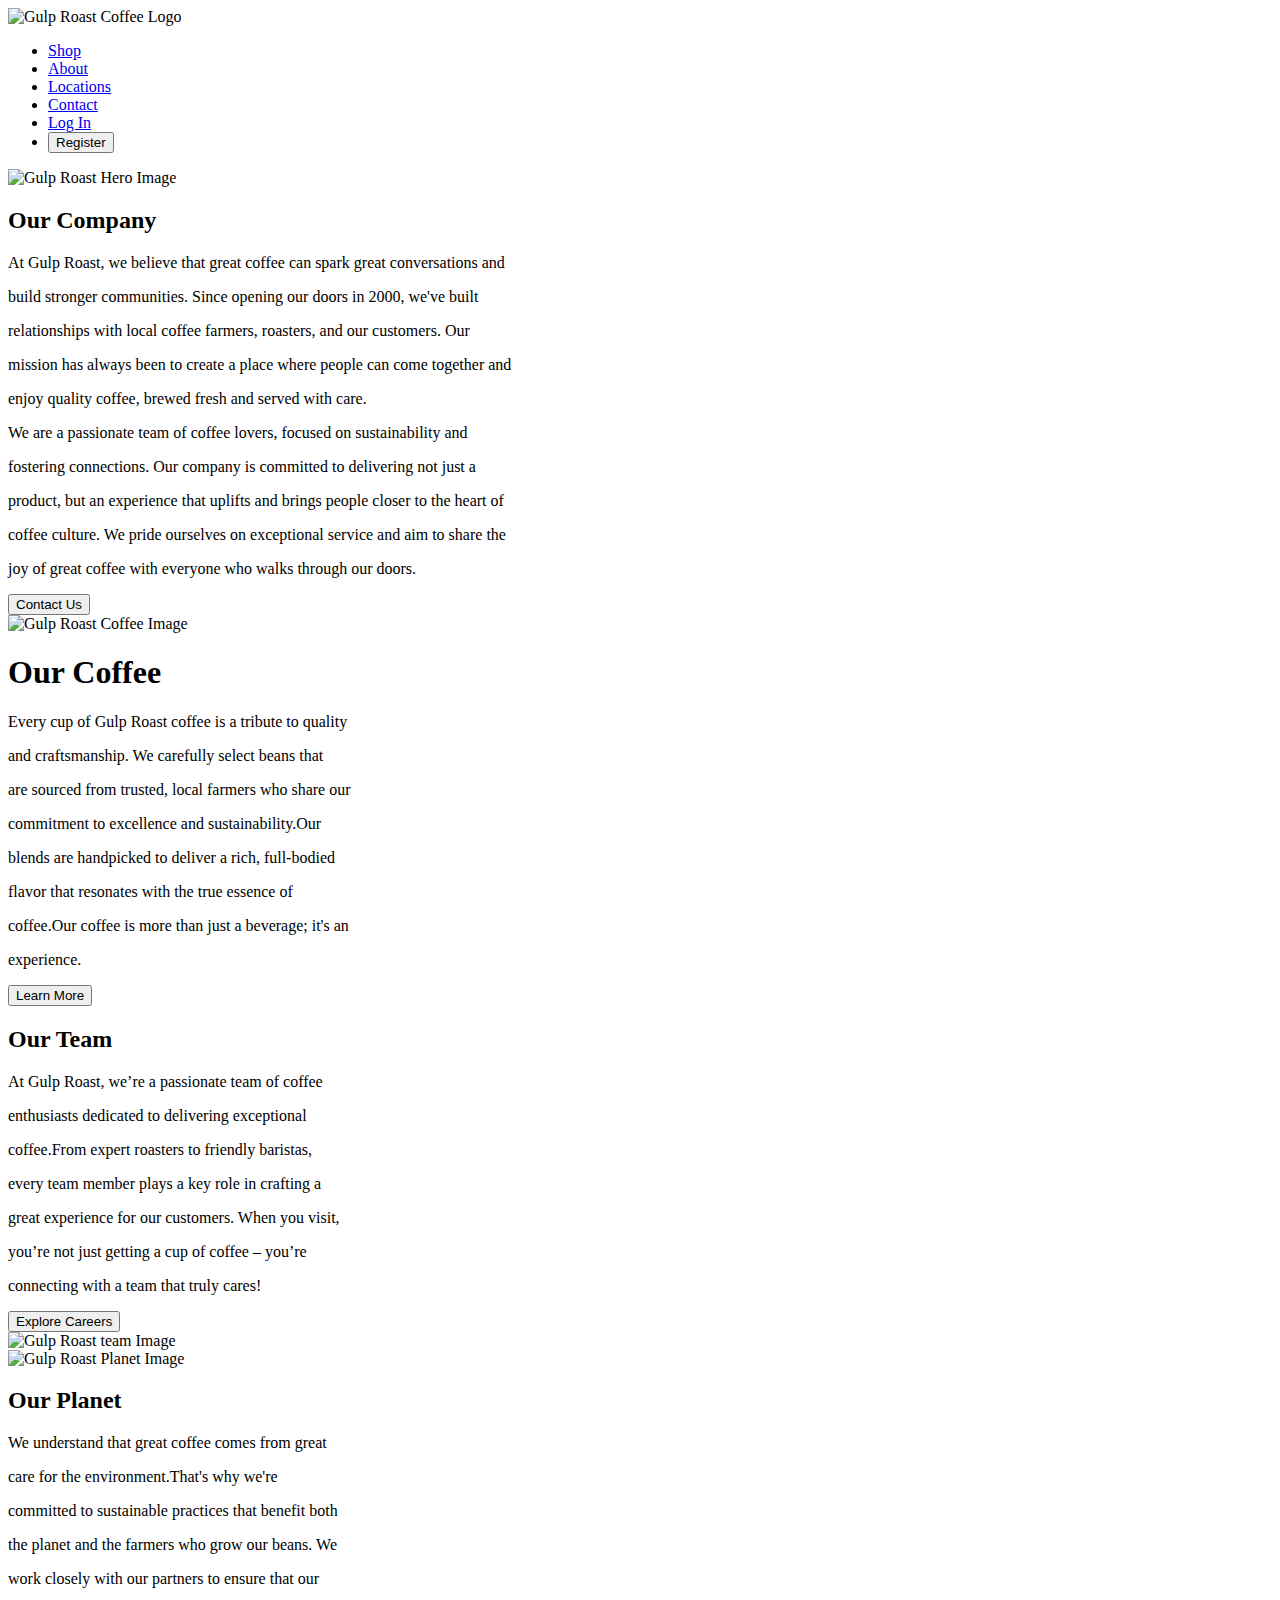
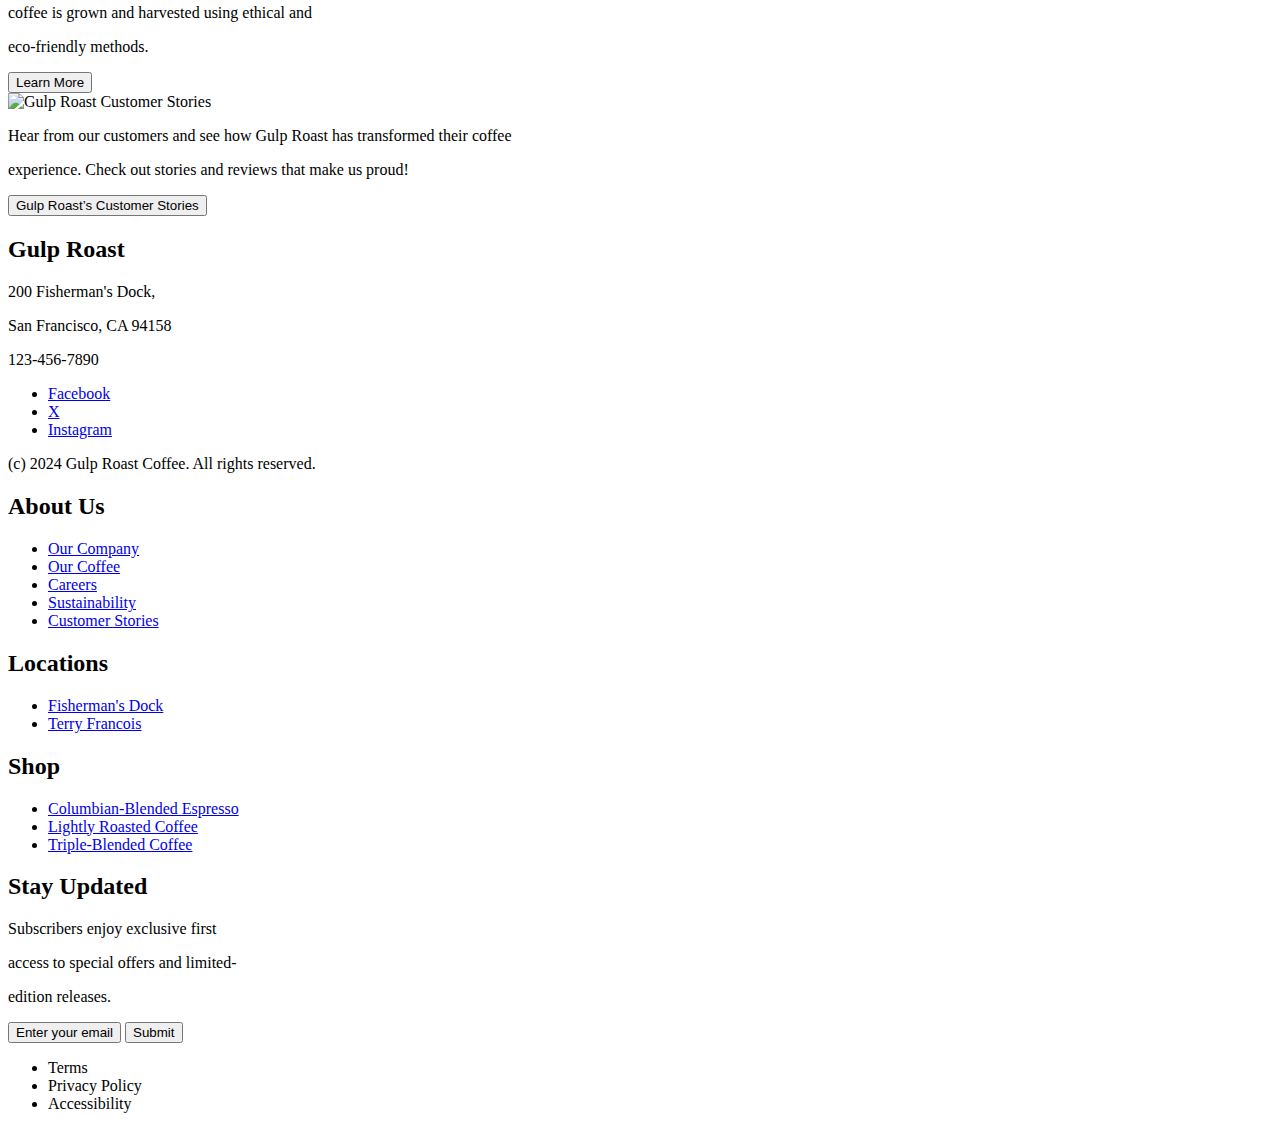
==== index.html @ 33429815 "about-->index/ product page changes" ====
<!DOCTYPE html>
<html lang="en">
<head>
    <meta charset="UTF-8">
    <meta name="viewport" content="width=device-width, initial-scale=1.0">
    <title> Gulp Roast Coffee </title>
    <!-- Fonts-->
    <link rel="preconnect" href="https://fonts.googleapis.com">
    <link rel="preconnect" href="https://fonts.gstatic.com" crossorigin>
    <link href="https://fonts.googleapis.com/css2?family=Playfair+Display:ital,wght@0,400..900;1,400..900&display=swap" rel="stylesheet">

    <link rel="preconnect" href="https://fonts.googleapis.com">
    <link rel="preconnect" href="https://fonts.gstatic.com" crossorigin>
    <link href="https://fonts.googleapis.com/css2?family=Playfair+Display:ital,wght@0,400..900;1,400..900&display=swap" rel="stylesheet">

    <link rel="preconnect" href="https://fonts.googleapis.com">
    <link rel="preconnect" href="https://fonts.gstatic.com" crossorigin>
    <link href="https://fonts.googleapis.com/css2?family=Playfair+Display:ital,wght@0,400..900;1,400..900&display=swap" rel="stylesheet">

    <link rel="stylesheet" type="text/css" href="css/style.css">
    
</head>

<body>
 <!-- Header - Logo + Nav Menu (linked)-->
 <header>
     <div class="logo_container">
         <img class="logo" src="https://assets.codepen.io/6306176/gulp-logo-dark.png" alt="Gulp Roast Coffee Logo" /> 
     </div>
     <nav class = "nav_login">
         <ul class="nav_links"> 
             <li><a href ="https://uxuicurriculum.wixsite.com/gulproast/about"> Shop </a> </li>
             <li><a href ="https://uxuicurriculum.wixsite.com/gulproast/locations"> About </a> </li>                                                 
             <li><a href ="https://uxuicurriculum.wixsite.com/gulproast/contact"> Locations </a> </li>
             <li><a href ="https://uxuicurriculum.wixsite.com/gulproast/contact"> Contact </a> </li>
             <li><a ID= "login_link" href ="https://uxuicurriculum.wixsite.com/gulproast/about"> Log In </a> </li>
             <li><a class= "register" href="https://uxuicurriculum.wixsite.com/gulproast/contact" > <button class="register_button">Register</button> </a> </li>
         </ul>
      </nav>
 </header>
 <!--Idea for future design: Include "Search Bar" to navigation container as well as "Sign in" and "Cart" for e-commerce portion --> 
   
 <main>
     <!-- Hero section (Hero image and short text description-->
     <section>
         <img class= "hero" src="https://i.postimg.cc/B6f87Zdj/Frame-2.png" alt="Gulp Roast Hero Image"> 
     </section>
     <!--Idea for future design: Include map link to a map icon around "San Franciso" area of hero portion or
     link image ? (link to https://goo.gl/maps/3rAyszfwSDx8Si2Y9)-->  
 
     <!-- Main section 1 - Our Company-->
     <section class = "company_container">
          <h2 class = "company_tittle"> Our Company </h2>
          <div class="company"> 
             <p> At Gulp Roast, we believe that great coffee can spark great conversations and </p>
             <p> build stronger communities. Since  opening our doors in 2000, we've built </p>
             <p> relationships with local coffee farmers, roasters, and our customers. Our </p>
             <p> mission has always been to create a place where people can come together and </p> 
             <p> enjoy quality coffee, brewed fresh and served with care. </p>
             <p> We are a passionate team of coffee lovers, focused on sustainability and </p>
             <p> fostering connections. Our company is committed to delivering not just a  </p>
             <p> product, but an experience that uplifts and brings people closer to the heart of </p>
             <p> coffee culture. We pride ourselves on exceptional service and aim to share the </p> 
             <p> joy of great coffee with everyone who walks through our doors.</p>
          </div>
          <a class = "button_link1" href="https://uxuicurriculum.wixsite.com/gulproast/contact" > <button class="contact_button"> Contact Us  </button>
          </a>
     </section>

     <!-- Main section 2 - Our Coffee-->
     <section class= "coffee_container">
          <div class= "coffee_pic_container">
             <img class="coffee_pic" src="https://assets.codepen.io/6306176/gulp-coffee-beans.jpg" alt="Gulp Roast Coffee Image">
         </div>
         <div class="coffee_text_container">
             <h1 class = "coffee_title"> Our Coffee </h1>
             <div class = "coffee_body"> 
                 <p> Every cup of Gulp Roast coffee is a tribute to quality </p> 
                 <p> and craftsmanship. We carefully select beans that </p> 
                 <p> are sourced from trusted, local farmers who share our </p> 
                 <p> commitment to excellence and sustainability.Our </p> 
                 <p> blends are handpicked to deliver a rich, full-bodied </p> 
                 <p> flavor that resonates with the true essence of </p> 
                  <p> coffee.Our coffee is more than just a beverage; it's an </p>  
                 <p> experience. </p> 
             </div>
             <a class = "button_link2" href="https://uxuicurriculum.wixsite.com/gulproast/contact" > <button class="learn_button"> Learn More </button>
             </a>
          </div>
     </section>

     <!-- Main section 3 - Our Team-->
     <section class="team_container">
         <div class="team_text_container">
             <h2 class = "team_title"> Our Team </h2>
             <div class= "team_body"> 
                 <p> At Gulp Roast, we’re a passionate team of coffee </p> 
                 <p> enthusiasts dedicated to delivering exceptional </p> 
                 <p> coffee.From expert roasters to friendly baristas, </p> 
                 <p> every team member plays a key role in crafting a </p> 
                 <p> great experience for our customers. When you visit, </p> 
                 <p> you’re not just getting a cup of coffee – you’re </p> 
                 <p> connecting with a team that truly cares! </p>  
             </div>
             <a class = "button_link3" href="https://uxuicurriculum.wixsite.com/gulproast/contact" >          <button class="explore_button">Explore Careers </button>
             </a> 
         </div>
         <div class="team_pic_container">
             <img class= "team_pic" src="https://images.pexels.com/photos/6205604/pexels-photo-6205604.jpeg?auto=compress&cs=tinysrgb&w=1260&h=750&dpr=1" alt="Gulp Roast team Image">
         </div>
      </section>

     <!-- Main section 4 - Our Planet-->
     <section class = "planet_container">
         <div class ="planet_pic_container">
             <img class = "planet_pic" src="https://images.pexels.com/photos/6508558/pexels-photo-6508558.jpeg?auto=compress&cs=tinysrgb&w=1260&h=750&dpr=1" alt="Gulp Roast Planet Image">
         </div>
         <div class = "planet_text_container">
              <h2 class= "planet_title"> Our Planet </h2>
              <div class="planet_body"> 
                 <p> We understand that great coffee comes from great </p>
                 <p> care for the environment.That's why we're </p>
                 <p> committed to sustainable practices that benefit both </p>
                 <p> the planet and the farmers who grow our beans. We </p>
                 <p> work closely with our partners to ensure that our </p>
                 <p> coffee is grown and harvested using ethical and </p>
                 <p> eco-friendly methods. </p>
              </div>
              <a class= "button_link4" href="https://uxuicurriculum.wixsite.com/gulproast/contact" >          <button class="planet_button">Learn More</button>
             </a>
         </div>
     </section>
      <!--Content exclusion due to Redesign: The items below werw excluded since the CTA button was added in Section 1
      Suggested products will be added in the e-commerce complete redesign and can be viewed from the "Products" or "Shop" Page or Nav Menu option.
      **Contact Us (display as a button) 
      Include an image with caption here. 
      Suggested (others in the Brand Guide): 
      https://assets.codepen.io/6306176/gulp-pouring-coffee-vertical.jpg
      Our pour-over coffee is known for its freshness and amazing taste.**-->
    
     <!-- Main section 5 - Customer Stories-->
     <section class = "customer_container">
         <img class = "customer_pic" src="https://i.postimg.cc/J7xKNCpW/Customer-images.png" alt="Gulp Roast Customer Stories">
         <div class = "customer_container">
             <div class ="customer_body_text"> 
                 <p> Hear from our customers and see how Gulp Roast has transformed their coffee </p>
                 <p> experience. Check out stories and reviews that make us proud! </p>
             </div>
             <a class= "button_link5" href="https://uxuicurriculum.wixsite.com/gulproast/contact" > <button class="customer_button">Gulp Roast’s Customer Stories</button>
             </a>
          </div>
      </section>    
 </main>
  <!-- Footer-->
 <footer class= "footer_container">
     <section class = "footer1">
          <div class= "footer1_title">
             <h2> Gulp Roast </h2>
          </div>
          <div class="footer1_body"> 
             <p> 200 Fisherman's Dock, </p>
             <p> San Francisco, CA 94158 </p>
             <p> 123-456-7890 </p>
          </div>
          <div class="social_links_container">
              <ul class="social_links"> 
                 <li><a href ="https://www.facebook.com/"> Facebook </a> </li>
                  <li><a href ="https://x.com/?lang=en"> X </a> </li>               
                  <li><a href ="https://www.instagram.com/"> Instagram </a> </li>
             </ul>
         </div>
         <div class = "rights"> (c) 2024 Gulp Roast Coffee. All rights reserved. </div>
     </section>
     
     <section class = "footer2">
          <div class= "footer2_title">
             <h2> About Us </h2>
          </div>
          <div class="about_links_container">
             <ul class ="about_links"> 
                 <li><a href ="https://uxuicurriculum.wixsite.com/gulproast/about"> Our Company </a> </li>
                 <li><a href ="https://uxuicurriculum.wixsite.com/gulproast/about"> Our Coffee </a> </li>
                 <li><a href ="https://uxuicurriculum.wixsite.com/gulproast/about"> Careers </a> </li>
                 <li><a href ="https://uxuicurriculum.wixsite.com/gulproast/about"> Sustainability </a> </li>
                 <li><a href ="https://uxuicurriculum.wixsite.com/gulproast/about"> Customer Stories </a> </li>
             </ul>
         </div>
      </section>
 
      <section class = "footer3">
          <div class= "footer3_title">
             <h2> Locations </h2>
         </div>
         <div class="locations_links_container">
              <ul class ="locations_links"> 
                 <li><a href ="https://uxuicurriculum.wixsite.com/gulproast/locations"> Fisherman's Dock </a> </li>
                 <li><a href ="https://uxuicurriculum.wixsite.com/gulproast/locations"> Terry Francois </a> </li>
              </ul>
          </div>
      </section>
   
      <section class = "footer4">
         <div class= "footer4_title">
             <h2> Shop </h2>
         </div>
         <div class="shop_links_container">
             <ul class ="shop_links"> 
                 <li><a href ="https://uxuicurriculum.wixsite.com/gulproast/contact"> Columbian-Blended Espresso </a> </li>
                 <li><a href ="https://uxuicurriculum.wixsite.com/gulproast/contact"> Lightly Roasted Coffee </a> </li>
                 <li><a href ="https://uxuicurriculum.wixsite.com/gulproast/contact"> Triple-Blended Coffee </a> </li>
                 
             </ul>
          </div>
      </section>

      <section class = "footer5">
          <div class= "footer5_title">
              <h2> Stay Updated </h2>
          </div>
          <div class="footer5_body"> 
             <p> Subscribers enjoy exclusive first </p>
             <p> access to special offers and limited-</p>
             <p> edition releases. </p>
          </div>
         <div class = "email_buttons">
             <button class="enter_button">Enter your email</button>
             <button class="submit_button">Submit</button>
          </div>
         <div class="terms_container">
              <ul class="terms_text"> 
                 <li> Terms </li>
                 <li> Privacy Policy</li>             
                 <li> Accessibility</li>
              </ul>
          </div>
     </section>
  </footer>
    
 
</body>
</html>
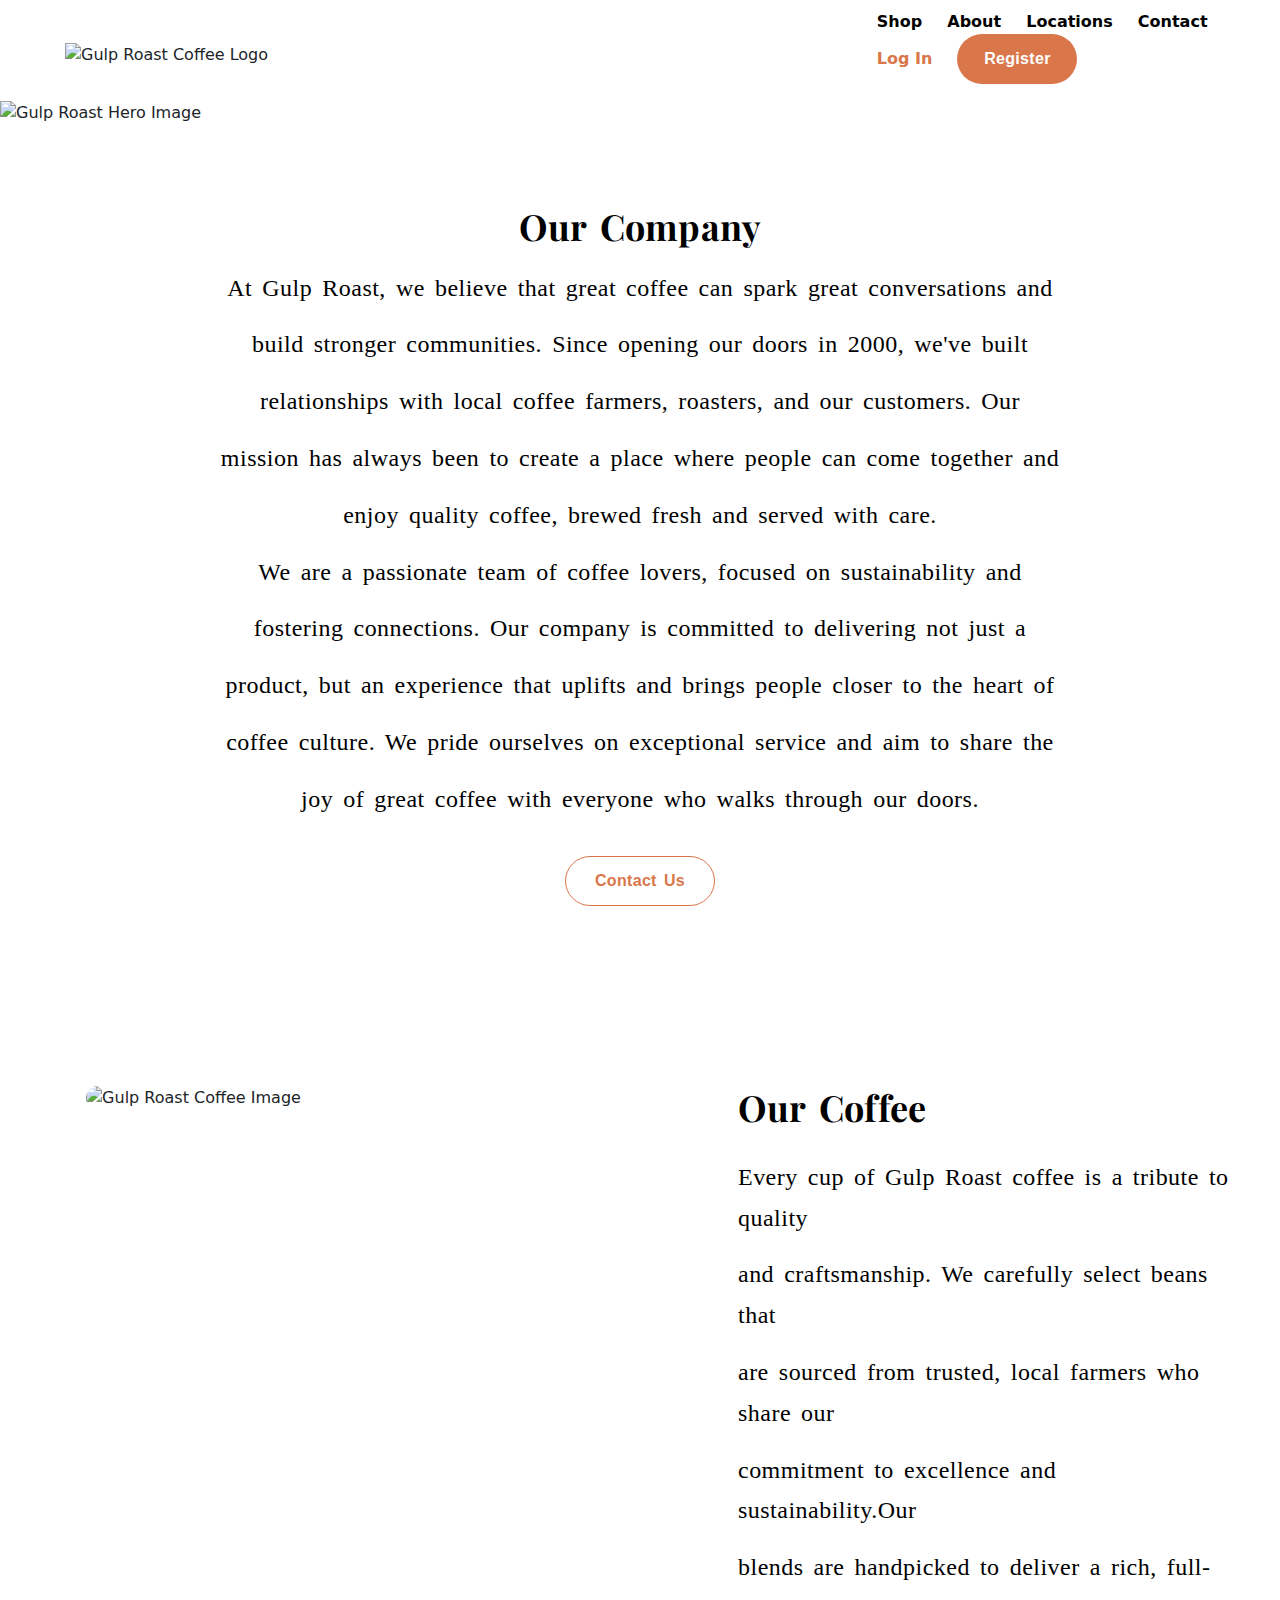
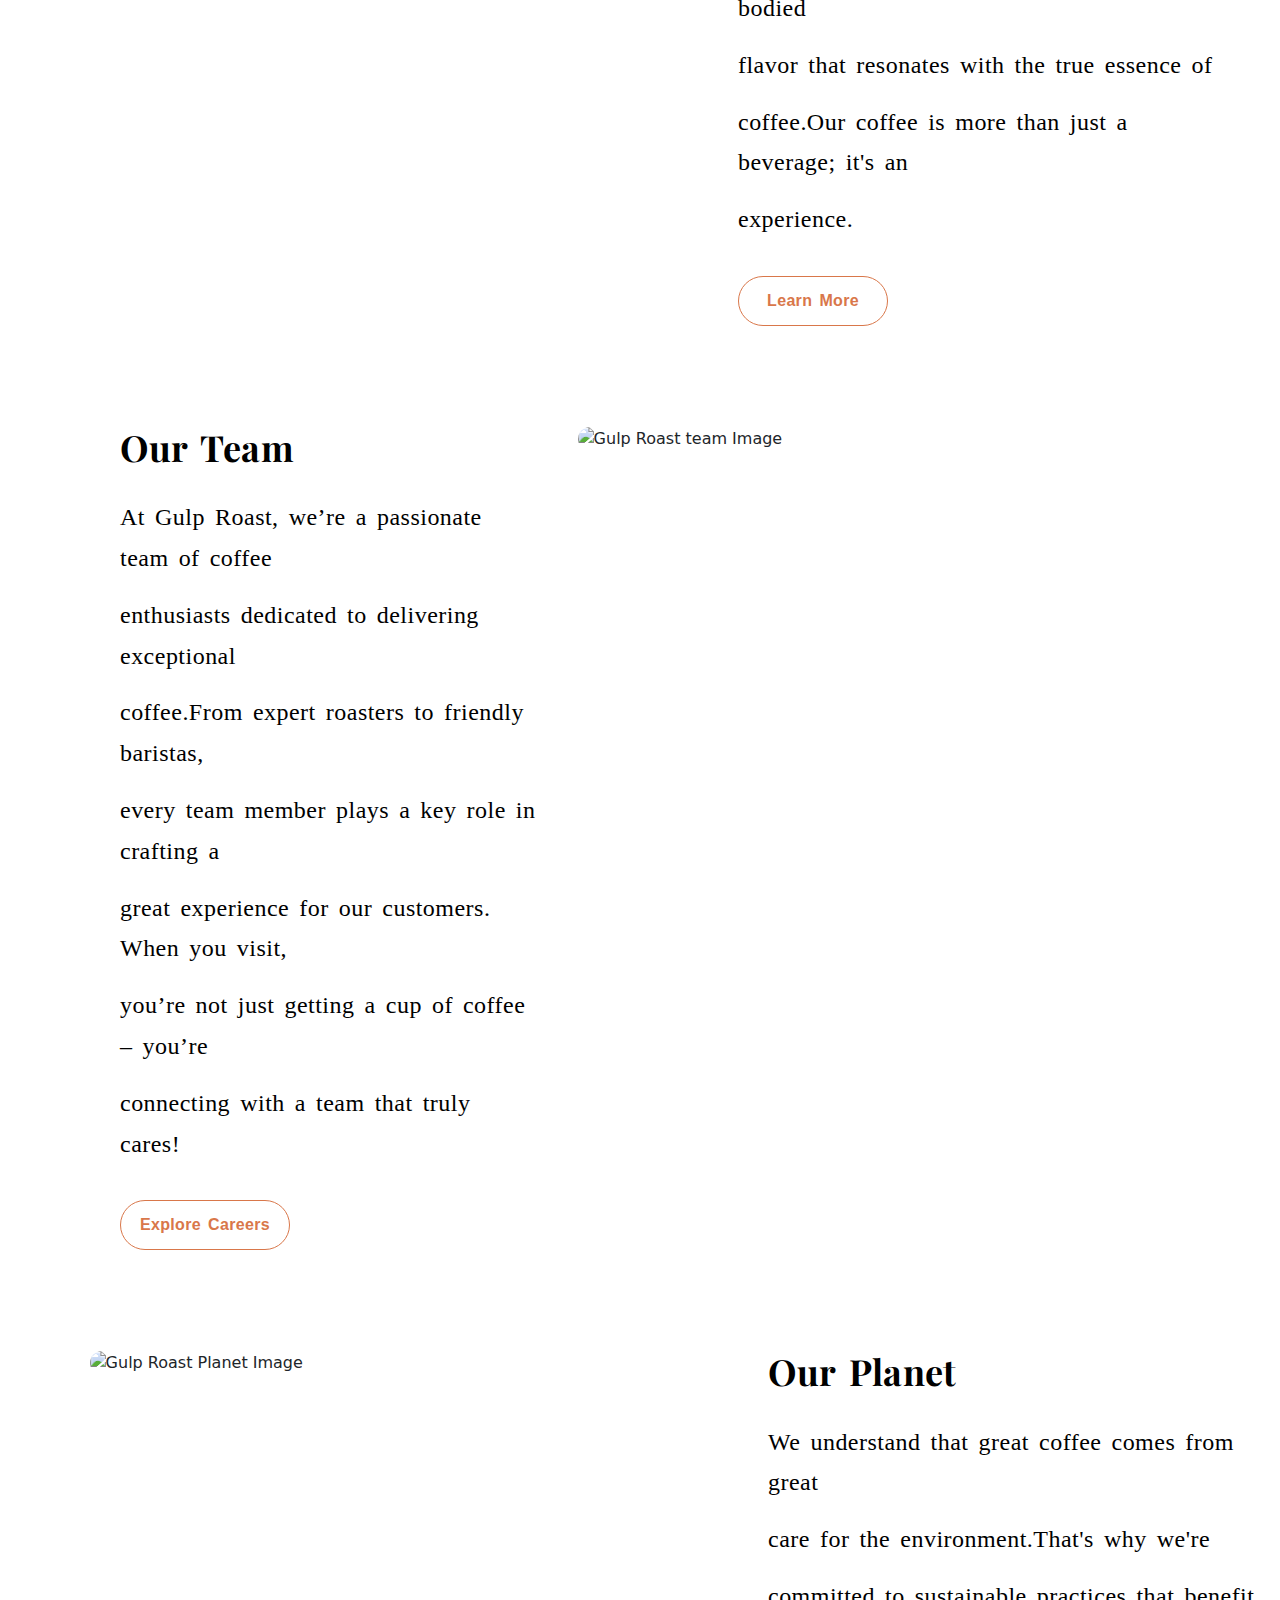
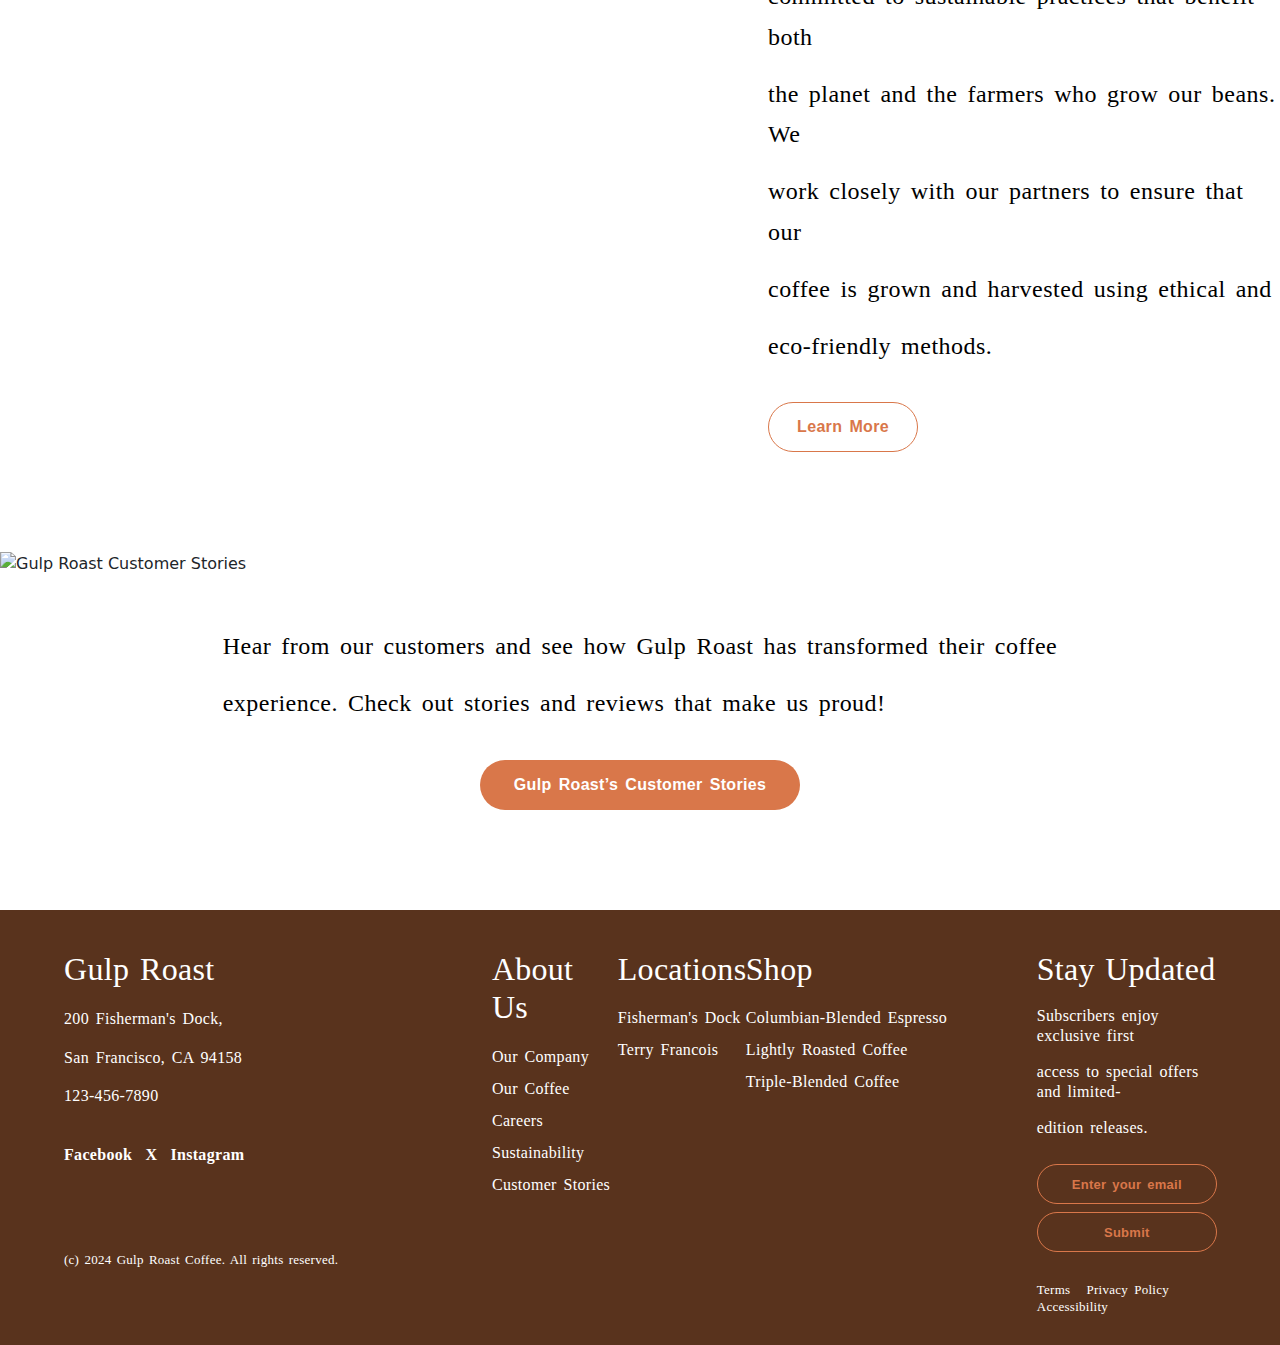
==== commit 9ecba3ae: "updates" ====
--- a/index.html
+++ b/index.html
@@ -1,8 +1,11 @@
 <!DOCTYPE html>
 <html lang="en">
 <head>
+    
     <meta charset="UTF-8">
     <meta name="viewport" content="width=device-width, initial-scale=1.0">
+     <!--Bootstrap CSS-->
+     <link href="https://cdn.jsdelivr.net/npm/bootstrap@5.3.3/dist/css/bootstrap.min.css" rel="stylesheet" integrity="sha384-QWTKZyjpPEjISv5WaRU9OFeRpok6YctnYmDr5pNlyT2bRjXh0JMhjY6hW+ALEwIH" crossorigin="anonymous">
     <title> Gulp Roast Coffee </title>
     <!-- Fonts-->
     <link rel="preconnect" href="https://fonts.googleapis.com">
@@ -24,23 +27,24 @@
 <body>
  <!-- Header - Logo + Nav Menu (linked)-->
  <header>
-     <div class="logo_container">
-         <img class="logo" src="https://assets.codepen.io/6306176/gulp-logo-dark.png" alt="Gulp Roast Coffee Logo" /> 
-     </div>
-     <nav class = "nav_login">
-         <ul class="nav_links"> 
-             <li><a href ="https://uxuicurriculum.wixsite.com/gulproast/about"> Shop </a> </li>
-             <li><a href ="https://uxuicurriculum.wixsite.com/gulproast/locations"> About </a> </li>                                                 
-             <li><a href ="https://uxuicurriculum.wixsite.com/gulproast/contact"> Locations </a> </li>
-             <li><a href ="https://uxuicurriculum.wixsite.com/gulproast/contact"> Contact </a> </li>
-             <li><a ID= "login_link" href ="https://uxuicurriculum.wixsite.com/gulproast/about"> Log In </a> </li>
-             <li><a class= "register" href="https://uxuicurriculum.wixsite.com/gulproast/contact" > <button class="register_button">Register</button> </a> </li>
-         </ul>
-      </nav>
- </header>
+    <div class="logo_container">
+        <img class="logo" src="https://assets.codepen.io/6306176/gulp-logo-dark.png" alt="Gulp Roast Coffee Logo" /> 
+    </div>
+    <nav class = "nav_login">
+        <ul class="nav_links"> 
+            <li><a href ="shop.html"> Shop </a> </li>
+            <li><a href ="index.html"> About </a> </li>                                                 
+            <li><a href ="https://uxuicurriculum.wixsite.com/gulproast/contact"> Locations </a> </li>
+            <li><a href ="https://uxuicurriculum.wixsite.com/gulproast/contact"> Contact </a> </li>
+            <li><a ID= "login_link" href ="https://uxuicurriculum.wixsite.com/gulproast/about"> Log In </a> </li>
+            <li><a class= "register" href="https://uxuicurriculum.wixsite.com/gulproast/contact" > <button class="register_button">Register</button> </a> </li>
+        </ul>
+     </nav>
+</header>
  <!--Idea for future design: Include "Search Bar" to navigation container as well as "Sign in" and "Cart" for e-commerce portion --> 
    
  <main>
+
      <!-- Hero section (Hero image and short text description-->
      <section>
          <img class= "hero" src="https://i.postimg.cc/B6f87Zdj/Frame-2.png" alt="Gulp Roast Hero Image"> 
--- a/css/style.css
+++ b/css/style.css
@@ -0,0 +1,842 @@
+*{
+ box-sizing: border-box;
+ margin: 0;
+ padding: 0;
+}
+  
+body, html {
+ margin: 0;
+ padding: 0;
+}
+
+/* Header */
+  
+header{
+ display: flex;
+ flex-direction: row;
+ justify-content: space-between;
+ align-items: center;
+ padding: 0;
+ margin: 0;
+}
+
+.logo_container{
+ width:60%;
+ justify-content: flex-end;
+}
+  
+.logo{
+ width: 12%;
+ height: 5%;
+ padding: 10px 0 0 65px;
+}
+  
+  
+.nav_login{
+ list-style: none;
+ display:inline-block;
+ width: 40%;
+ padding: 10px 0 0 6%;
+}
+
+
+.nav_login ul li {
+ display: inline-block;
+ padding-right: 20px;
+}
+.nav_links li a{
+ display:inline-block;
+ text-decoration: none;
+ transition: all 0.3s ease 0s;
+ color: #000;
+ font-weight: bold;
+}
+  
+.nav_links li a:hover{
+ color: #D9774A;
+}
+  
+
+#login_link {
+ font-weight: bold;
+ color: #D9774A;
+}
+
+.register{
+ display:inline-block;
+ text-decoration: none;
+ transition: all 0.3s ease 0s;
+ color: #FFF;
+ font-weight: bold;
+}
+   
+.register_button{
+ box-sizing: border-box;
+ width: 120px;
+ height: 50px;
+ color: #FFFFFF;
+ font-family:'Open Sans', 'Avenir', sans-serif;
+ font-size: 16px;
+ font-weight: 600;
+ word-spacing: 0.15em;
+ letter-spacing: 0.02em;
+ background: #D9774A;
+ border: none;
+ border-radius: 120px;
+ transition: all 0.3s ease 0s;
+}
+   
+.register_button:hover{
+ background: rgba(89, 51, 29, 100);
+}
+
+/* Hero */
+
+.hero {
+ width: 100%;
+ height: 60%; 
+}
+
+/* Section 1: Our Company */
+  
+.company_container{
+ display: flex;
+ flex-direction: column;
+ align-items: center;
+ padding: 80px 0 80px 0;
+ background-color: #FFF;
+}
+
+.company_tittle{
+   text-align: center; 
+   font-family:'Playfair Display', Georgia, serif;
+   font-weight: 700;
+   color: #000;
+   font-size: 36px;
+   word-spacing: 0.15em;
+   letter-spacing: 0.005em;
+   margin: 0;
+   padding: 0 0 20px 0;
+  }
+  
+  .company{
+   text-align: center;
+   font-family:'Merriweather', 'Times New Roman', serif;
+   color: #000;
+   font-size: 24px;
+   line-height: 1.7;
+   word-spacing: 0.15em;
+   letter-spacing: 0.02em;
+   padding: 0 0 20px 0;
+  }
+  
+  .button_link1{
+   display: flex;
+   justify-content: center;
+   text-decoration: none;
+  }
+  
+  .contact_button{
+    box-sizing: border-box;
+    width: 150px;
+    height: 50px;
+    color: #D9774A;
+    font-family:'Open Sans', 'Avenir', sans-serif;
+    font-size: 16px;
+    font-weight: 600;
+    word-spacing: 0.15em;
+    letter-spacing: 0.02em;
+    background: transparent;
+    border: 1px solid #D9774A;
+    border-radius: 120px;
+    transition: all 0.3s ease 0s;
+  }
+  
+  .contact_button:hover{
+   background: rgba(217, 119, 74, 0.25);
+   border: 1px solid #D9774A;
+  }
+  
+  /* Section 2: Our Coffee */
+  
+  .coffee_container{
+   display: flex;
+   justify-content: space-around;
+   margin: 100px 50px 60px 0;
+  }
+  
+  .coffee_pic_container{
+    width: 60%;
+    padding: 0 4% 0 7%;
+  }
+  
+  .coffee_pic{
+    border-radius: 30px;
+    width: 100%;
+    height: auto;
+  }
+  
+  .coffee_text_container{
+    width: 40%
+  }
+  
+  .coffee_title{ 
+   font-family:'Playfair Display', Georgia, serif;
+   font-weight: 700;
+   color: #000;
+   font-size: 36px;
+   word-spacing: 0.15em;
+   letter-spacing: 0.005em;
+   margin-top: 0;
+   padding: 0 0 20px 0;
+  }
+  
+  .coffee_body{
+   font-family:'Merriweather', 'Times New Roman', serif;
+   font-weight: 100%;
+   color: #000;
+   font-size: 24px;
+   line-height: 1.7;
+   word-spacing: 0.15em;
+   letter-spacing: 0.02em;
+   padding: 0 0 20px 0;
+  }
+  
+  .button_link2{
+   text-decoration: none;
+  }
+  
+  .learn_button{
+    box-sizing: border-box;
+    width: 150px;
+    height: 50px;
+    color: #D9774A;
+    font-family:'Open Sans', 'Avenir', sans-serif;
+    font-size: 16px;
+    font-weight: 600;
+    word-spacing: 0.15em;
+    letter-spacing: 0.02em;
+    background: transparent;
+    border: 1px solid #D9774A;
+    border-radius: 120px;
+    transition: all 0.3s ease 0s;
+  }
+  
+  .learn_button:hover{
+   background: rgba(217, 119, 74, 0.25);
+   border: 1px solid #D9774A;
+  }
+  
+  /* Section 3: Our Team*/
+  
+  .team_container{
+   display: flex;
+   justify-content: space-around;
+   margin: 100px 120px 100px 120px;
+  }
+  
+  .team_pic_container{
+    width: 60%;
+    padding: 0 0 0 4%;
+  }
+  
+  .team_pic{
+    border-radius: 30px;
+    width: 100%;
+    height: auto;
+  }
+  
+  .team_text_container{
+    width: 40%
+  }
+  
+  .team_title{ 
+   font-family:'Playfair Display', Georgia, serif;
+   font-weight: 700;
+   color: #000;
+   font-size: 36px;
+   word-spacing: 0.15em;
+   letter-spacing: 0.005em;
+   margin-top: 0;
+   padding: 0 0 20px 0;
+  }
+  
+  .team_body{
+   font-family:'Merriweather', 'Times New Roman', serif;
+   font-weight: 100%;
+   color: #000;
+   font-size: 24px;
+   line-height: 1.7;
+   word-spacing: 0.15em;
+   letter-spacing: 0.02em;
+   padding: 0 0 20px 0;
+  }
+  
+  .button_link3{
+   text-decoration: none;
+  }
+  
+  .explore_button{
+    box-sizing: border-box;
+    width: 170px;
+    height: 50px;
+    color: #D9774A;
+    font-family:'Open Sans', 'Avenir', sans-serif;
+    font-size: 16px;
+    font-weight: 600;
+    word-spacing: 0.15em;
+    letter-spacing: 0.02em;
+    background: transparent;
+    border: 1px solid #D9774A;
+    border-radius: 120px;
+    transition: all 0.3s ease 0s;
+  }
+  
+  .explore_button:hover{
+   background: rgba(217, 119, 74, 0.25);
+   border: 1px solid #D9774A;
+  }
+  
+  /* Section 4: Our Planet */
+  
+  .planet_container{
+   display: flex;
+   justify-content: space-around;
+   margin: 100px 0px 100px 0;
+  }
+  
+  .planet_pic_container{
+    width: 60%;
+    padding: 0 0 0 7%;
+  }
+  
+  .planet_pic{
+    border-radius: 30px;
+    width: 90%;
+    height: auto;
+  }
+  
+  .planet_text_container{
+    width: 40%
+  }
+  
+  .planet_title{ 
+   font-family:'Playfair Display', Georgia, serif;
+   font-weight: 700;
+   color: #000;
+   font-size: 36px;
+   word-spacing: 0.15em;
+   letter-spacing: 0.005em;
+   margin-top: 0;
+   padding: 0 0 20px 0;
+  }
+  
+  .planet_body{
+   font-family:'Merriweather', 'Times New Roman', serif;
+   font-weight: 100%;
+   color: #000;
+   font-size: 24px;
+   line-height: 1.7;
+   word-spacing: 0.15em;
+   letter-spacing: 0.02em;
+   padding: 0 0 20px 0;
+  }
+  
+  .button_link4{
+   text-decoration: none;
+  }
+  
+  .planet_button{
+    box-sizing: border-box;
+    width: 150px;
+    height: 50px;
+    color: #D9774A;
+    font-family:'Open Sans', 'Avenir', sans-serif;
+    font-size: 16px;
+    font-weight: 600;
+    word-spacing: 0.15em;
+    letter-spacing: 0.02em;
+    background: transparent;
+    border: 1px solid #D9774A;
+    border-radius: 120px;
+    transition: all 0.3s ease 0s;
+  }
+  
+  .planet_button:hover{
+   background: rgba(217, 119, 74, 0.25);
+   border: 1px solid #D9774A;
+  }
+  
+  /* Section 5:Customer Stories */
+  
+  .customer_pic{
+    width: 100%;
+    height: auto;
+  }
+  
+  .customer_container{
+   display: flex;
+   flex-direction: column;
+   flex-wrap: wrap;
+   justify-content: center;
+   align-content: center;
+   text-decoration: none;
+   margin: 50px 0 50px 0;
+  }
+  
+  .customer_body_text{
+   font-family:'Merriweather', 'Times New Roman', serif;
+   font-weight: 100%;
+   color: #000;
+   font-size: 24px;
+   line-height: 1.7;
+   word-spacing: 0.15em;
+   letter-spacing: 0.02em;
+   padding: 0 0 20px 0;
+  }
+  
+  .button_link5{
+   text-decoration: none;
+   display: flex;
+   justify-content: center;
+  }
+  
+  .customer_button{
+    box-sizing: border-box;
+    width: 320px;
+    height: 50px;
+    color: #FFFFFF;
+    font-family:'Open Sans', 'Avenir', sans-serif;
+    font-size: 16px;
+    font-weight: 600;
+    word-spacing: 0.15em;
+    letter-spacing: 0.02em;
+    background: #D9774A;
+    border: none;
+    border-radius: 120px;
+    transition: all 0.3s ease 0s;
+  }
+  
+  .customer_button:hover{
+   background: rgba(89, 51, 29, 100);
+  }
+  
+  /* Footer */
+  
+  .footer_container{
+   display: flex;
+   justify-content: space-around;
+   margin: 0;
+   background-color: #59331D;
+   color: #FFF;
+  }
+  
+  .footer_container li {
+    color: #FFF;
+  }
+  .footer1{
+   width: 39%;
+   padding: 0 0 0 5%;
+  }
+  
+  .footer1_title{
+   font-family:'Merriweather', 'Times New Roman', serif;
+   font-size: 16px;
+   line-height: 1.25;
+   word-spacing: 0.15em;
+   letter-spacing: 0.02em;
+   font-weight: bold;
+   padding: 40px 0 12px 0;
+  }
+  
+  .footer1_body{
+   font-family:'Merriweather', 'Times New Roman', serif;
+   font-weight: 100%;
+   font-size: 16px;
+   line-height: 1.4;
+   word-spacing: 0.15em;
+   letter-spacing: 0.02em;
+   padding: 0 20px 0 0;
+  }
+  
+  .social_links_container{
+  display: flex;
+  justify-content: left;
+  }
+  
+  .social_links{
+   list-style: none;
+   margin: 0;
+   padding: 20px 0 80px 0;
+   font-weight: bold;
+  }
+  
+  .social_links li{
+   display:inline-block;
+   padding-right: 7.5px;
+  }
+  
+  .social_links li a {
+   text-decoration: none;
+   transition: all 0.3s ease 0s;
+   font-family:'Merriweather', 'Times New Roman', serif;
+   color: #FFF;
+   font-size: 16px;
+   line-height: 1.25;
+   letter-spacing: 0.02em;
+   margin: 0;
+  }
+  
+  .social_links li a:hover{
+   color: #D9774A;
+  }
+  
+  .rights {
+   display:inline;
+   font-family:'Merriweather', 'Times New Roman', serif;
+   font-weight: 100%;
+   font-size: 13px;
+   line-height: 1.25;
+   word-spacing: 0.13em;
+   letter-spacing: 0.02em;
+   margin: 0;
+   padding:0;
+  }
+  
+  .footer2{
+   width: 10%;
+   padding: 0; 
+  }
+  
+  .footer2_title{
+   font-family:'Merriweather', 'Times New Roman', serif;
+   font-size: 13px;
+   line-height: 1.25;
+   word-spacing: 0.15em;
+   letter-spacing: 0.02em;
+   font-weight: bold;
+   padding: 40px 0 12px 0;
+  }
+  
+  .about_links_container{
+  display: flex;
+  justify-content: left;
+  }
+  
+  .about_links_container li{
+  display: flex;
+  justify-content: left;
+  padding-bottom: 12px;
+  }
+  
+  .about_links{
+   list-style: none;
+   margin: 0;
+   padding: 0;
+  }
+  
+  .about_links li a {
+   text-decoration: none;
+   transition: all 0.3s ease 0s;
+   color: #FFF;
+   font-family:'Merriweather', 'Times New Roman', serif;
+   font-weight: 100%;
+   font-size: 16px;
+   line-height: 1.25;
+   word-spacing: 0.15em;
+   letter-spacing: 0.02em;
+  }
+  
+  .about_links li a:hover{
+   color: #D9774A;
+  }
+  .footer3{
+   width: 10%;
+   padding: 0; 
+  }
+  
+  .footer3_title{
+   font-family:'Merriweather', 'Times New Roman', serif;
+   font-size: 13px;
+   line-height: 1.25;
+   word-spacing: 0.15em;
+   letter-spacing: 0.02em;
+   font-weight: bold;
+   padding: 40px 0 12px 0;
+  }
+  
+  .locations_links_container{
+  display: flex;
+  justify-content: left;
+  }
+  
+  .locations_links_container li{
+  display: flex;
+  justify-content: left;
+  padding-bottom: 12px;
+  }
+  
+  .locations_links{
+   list-style: none;
+   margin: 0;
+   padding: 0;
+  }
+  
+  .locations_links li a {
+   text-decoration: none;
+   transition: all 0.3s ease 0s;
+   color: #FFF;
+   font-family:'Merriweather', 'Times New Roman', serif;
+   font-weight: 100%;
+   font-size: 16px;
+   line-height: 1.25;
+   word-spacing: 0.15em;
+   letter-spacing: 0.02em;
+  }
+  
+  .locations_links li a:hover{
+   color: #D9774A;
+  }
+  
+  .footer4{
+   width: 16%;
+   padding: 0;  
+  }
+  .footer4_title{
+   font-family:'Merriweather', 'Times New Roman', serif;
+   font-size: 13px;
+   line-height: 1.25;
+   word-spacing: 0.15em;
+   letter-spacing: 0.02em;
+   font-weight: bold;
+   padding: 40px 0 12px 0;
+  }
+  
+  .shop_links_container{
+  display: flex;
+  justify-content: left;
+  }
+  
+  .shop_links_container li{
+  display: flex;
+  justify-content: left;
+  padding-bottom: 12px;
+  }
+  
+  .shop_links{
+   list-style: none;
+   margin: 0;
+   padding: 0;
+  }
+  
+  .shop_links li a {
+   text-decoration: none;
+   transition: all 0.3s ease 0s;
+   color: #FFF;
+   font-family:'Merriweather', 'Times New Roman', serif;
+   font-weight: 100%;
+   font-size: 16px;
+   line-height: 1.25;
+   word-spacing: 0.15em;
+   letter-spacing: 0.02em;
+  }
+  
+  .shop_links li a:hover{
+   color: #D9774A;
+  }
+  
+  .footer5{
+   width: 26%;
+   padding: 0 5% 0 7%; 
+  }
+  
+  .footer5_title{
+   font-family:'Merriweather', 'Times New Roman', serif;
+   font-size: 14px;
+   line-height: 1.25;
+   word-spacing: 0.15em;
+   letter-spacing: 0.02em;
+   font-weight: bold;
+   padding: 40px 0 10px 0;
+  }
+  
+  .footer5_body{
+   font-family:'Merriweather', 'Times New Roman', serif;
+   font-weight: 100%;
+   font-size: 16px;
+   line-height: 1.25;
+   word-spacing: 0.15em;
+   letter-spacing: 0.02em;
+  }
+  
+  .enter_button{
+    box-sizing: border-box;
+    width: 180px;
+    height: 40px;
+    color: #D9774A;
+    font-family:'Open Sans', 'Avenir', sans-serif;
+    font-size: 13px;
+    font-weight: 600;
+    word-spacing: 0.15em;
+    letter-spacing: 0.02em;
+    background: transparent;
+    border: 1px solid #D9774A;
+    border-radius: 120px;
+    transition: all 0.3s ease 0s;
+    margin:10px 0 8px 0;
+    padding: 0;
+  }
+  
+  .enter_button:hover{
+   background: rgba(217, 119, 74, 0.25);
+   border: 1px solid #D9774A;
+  }
+  
+  .submit_button{
+    box-sizing: border-box;
+    width: 180px;
+    height: 40px;
+    color: #D9774A;
+    font-family:'Open Sans', 'Avenir', sans-serif;
+    font-size: 13px;
+    font-weight: 600;
+    word-spacing: 0.15em;
+    letter-spacing: 0.02em;
+    background: transparent;
+    border: 1px solid #D9774A;
+    border-radius: 120px;
+    transition: all 0.3s ease 0s;
+    padding: 0;
+  }
+  
+  .submit_button:hover{
+   background: rgba(217, 119, 74, 0.25);
+   border: 1px solid #D9774A;
+  }
+  
+  .terms_container{
+  display: flex;
+  justify-content: left;
+  }
+  
+  .terms_text li{
+   display:inline-block;
+   padding: 0 10px 0 0;
+  }
+  
+  .terms_text {
+   display:inline;
+   font-family:'Merriweather', 'Times New Roman', serif;
+   font-weight: 100%;
+   color:#FFF;
+   font-size: 13px;
+   line-height: 1.25;
+   word-spacing: 0.2em;
+   letter-spacing: 0.02em;
+   margin: 0;
+   padding: 30px 0 30px 0;
+  }
+
+ /* Shop page*/
+
+ .all_coffee_container{
+  display: flex;
+  flex-direction: column;
+  align-items: center;
+  padding: 60px 0 40px 0;
+ }
+ 
+ .all_coffee_tittle{
+    text-align: center; 
+    font-family:'Playfair Display', Georgia, serif;
+    font-weight: 700;
+    color: #000;
+    font-size: 36px;
+    word-spacing: 0.15em;
+    letter-spacing: 0.005em;
+    margin: 0;
+    padding: 0 0 20px 0;
+   }
+   
+   .all_coffee{
+    text-align: center;
+    font-family:'Merriweather', 'Times New Roman', serif;
+    color: #000;
+    font-size: 24px;
+    line-height: 1.7;
+    word-spacing: 0.15em;
+    letter-spacing: 0.02em;
+    padding: 0 0 20px 0;
+   }
+
+  .quiz_link{
+    display: flex;
+    justify-content: center;
+    text-decoration: none;
+  }
+
+  .quiz_button{
+    box-sizing: border-box;
+    width: 280px;
+    height: 50px;
+    color: #D9774A;
+    font-family:'Open Sans', 'Avenir', sans-serif;
+    font-size: 16px;
+    font-weight: 600;
+    word-spacing: 0.15em;
+    letter-spacing: 0.02em;
+    background: transparent;
+    border: 1px solid #D9774A;
+    border-radius: 120px;
+    transition: all 0.3s ease 0s;
+  }
+
+ 
+   
+  .quiz_button:hover{
+    background: rgba(217, 119, 74, 0.25);
+    border: 1px solid #D9774A;
+   }
+
+.card_body {
+ padding: 20px;
+}
+.card_button{
+  display: flex;
+  justify-content: center;
+  padding-bottom: 20px;
+  text-decoration: none;
+ }
+
+.container{
+padding-bottom: 80px;
+display: flex;
+
+}
+
+.products{
+  background-color: #F4EFED;
+  display: flex;
+  flex-wrap: wrap;
+  justify-content: space-around;
+
+}
+
+@media (max-width: 768px) {
+  .row {
+ flex-direction: column;
+ flex-wrap: wrap;
+  }
+  .card {
+    flex: 1; 
+    min-width: 300%; 
+    height: 700px;
+    text-align: center;
+    margin:0;
+   
+  }
+  .col-4{
+    justify-content: space-around;
+    }
+}
+
